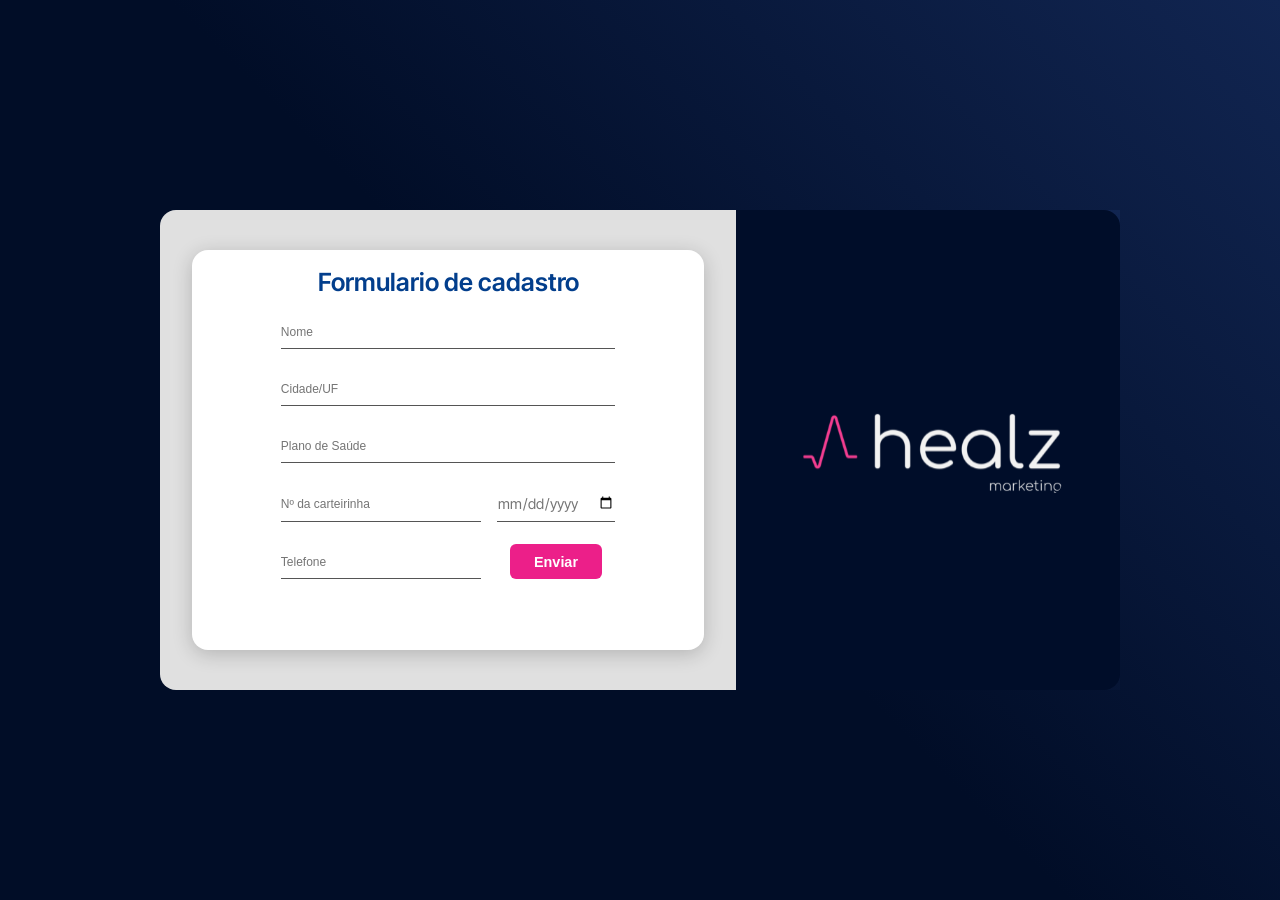
==== index.html @ 8ba6a854 "estilização da pagina "confirma"" ====
<!DOCTYPE html>
<html lang="pt-br">
  <head>
    <meta charset="UTF-8" />
    <meta name="viewport" content="width=device-width, initial-scale=1.0" />
    <link rel="preconnect" href="https://fonts.googleapis.com" />
    <link rel="preconnect" href="https://fonts.gstatic.com/" crossorigin />
    <link
      href="https://fonts.googleapis.com/css2?family=Inter+Tight:ital,wght@0,100..900;1,100..900&display=swap"
      rel="stylesheet"
    />

    
    <link rel="stylesheet" href="styles.css" />
    <link rel="shortcut icon" type="image/png" href="assets\logo.png">
    <title>Healz</title>
  </head>
  <body>
    <div class="todo">
      <img src="./assets/logo_branca 2.svg" width="100%" alt="" />
    </div>
    <main>
      <div class="container">
        <div class="box-grey">
          <div class="box-form">
            <h1>Formulario de cadastro</h1>

            <form id="formulario" class="formulario" action="https://api.sheetmonkey.io/form/g2NdY86YPBfbZwdpyjVLoc" method="post">
              <input type="text" id="nome" name="Nome"  required placeholder="Nome" />
              <input type="text" id="cidade" name="Cidade"  required placeholder="Cidade/UF" />
              <input type="text" id="plano" name="Plano" required placeholder="Plano de Saúde" />

              <div class="linha-dupla">
                <input type="text" id="numeroCarteirinha" name="matricula" required placeholder="Nº da carteirinha" />
                <input type="date" id="data" name="Datas" class="dtVencimento" required placeholder="data de vencimento" />
              </div>
              <div class="linha-dupla">
                <input type="hidden" name="Data_do_Acesso" value="x-sheetmonkey-current-date-time" />
                <input type="tel" id="telefone" name="Telefones" required placeholder="Telefone" />
                <button type="submit" class="btnEnviar" id="botaoEnviar">Enviar</button>
              </div>
              <button type="submit" class="btnEnviar700px">Enviar</button>
            </form>
            <div id="alertaSucesso" class="alerta-sucesso">✅ Formulário enviado com sucesso!</div>
          </div>
        </div>
        <div class="box-blue">
          <img src="./assets/logo_branca 2.svg" alt="" />
        </div>
      </div>
    </main>

    <script src="scripts.js"></script>                              
     

  </body>
</html>
---- styles.css ----
html {
    width: 100%;
    height: 100%;
    box-sizing: border-box;
    font-size: 16px;
    font-family: "Inter Tight", sans-serif;
}

body {
    width: 100%;
    height: 100%;
    margin: 0px;
    background: #112551;
    background: linear-gradient(225deg, rgba(17, 37, 81, 1) 0%, rgba(1, 13, 39, 1) 51%);
    display: flex;
    justify-content: center;
    align-items: center;
}
::placeholder {
    font-size: 12px;
}
main {
    width: 100%;
    max-width: 60rem;
    height: 100%;
    max-height: 30rem;
    background: white;
    display: flex;
    border-radius: 2rem;
}

.container {
    display: flex;
    width: 100%;
    background: linear-gradient(225deg, rgba(17, 37, 81, 1) 0%, rgba(1, 13, 39, 1) 51%);
}

.box-grey {
    width: 60%;
    background-color: #e0e0e0;
    border-bottom-left-radius: 1rem;
    border-top-left-radius: 1rem;
    display: flex;
    justify-content: center;
    align-items: center;
}

.box-form {
    width: 100%;
    height: 100%;
    max-width: 35rem;
    max-height: 25rem;
    margin: 2rem;
    display: flex;
    flex-direction: column;
    justify-content: start;
    align-items: center;
    background-color: white;
    border-radius: 1rem;
    box-shadow: 0px 4px 20px rgba(0, 0, 0, 0.2);
}



.box-blue {
    width: 40%;
    background-color: #000d29;
    border-bottom-right-radius: 1rem;
    border-top-right-radius: 1rem;
    display: flex;
    justify-content: center;
    align-items: center;
}

.box-blue img {
    width: 70%;
}

.box-form h1 {
    display: flex;
    align-items: center;
    color: #023E8C;
    font-size: 25px;
    font-weight: 600;
}

.formulario {
    display: flex;
    flex-direction: column;
    gap: 1.4rem;
}

.formulario input {
    border: none;
    border-bottom: 1px solid #555;
    padding: 0.5rem 0;
    font-size: 1rem;
    outline: none;
    background: transparent;
}

.linha-dupla {
    display: flex;
    gap: 1rem;
}

/* .linha-dupla input, 
    .linha-dupla button 
{
    flex: 1;
} */

input.dtVencimento {
    font-family: "Inter Tight", sans-serif;
    font-size: .9rem;
    color: #757575;
    border: none;
    border-bottom: 1px solid #555;
    background-color: transparent;
    padding: 8px 0;
    width: 100%;
    box-sizing: border-box;
}





.formulario button {
    align-self: flex-end;
    background-color: #ec1f89;
    color: white;
    border: none;
    padding: 0.6rem 1.5rem;
    border-radius: 6px;
    font-weight: bold;
    font-size: 0.9rem;
    cursor: pointer;
    margin: 0 auto;
}



.alerta-sucesso {
  position: fixed;
  bottom: 2rem;
  right: 2rem;
  background-color: #28a745;
  color: white;
  padding: 1rem 1.5rem;
  border-radius: 8px;
  box-shadow: 0 0 10px rgba(0, 0, 0, 0.3);
  font-weight: bold;
  opacity: 0;
  transform: translateY(20px);
  transition: opacity 0.3s ease, transform 0.3s ease;
  z-index: 1000;
}

.alerta-sucesso.mostrar {
  opacity: 1;
  transform: translateY(0);
}



.btnEnviar700px{
    display: none;
}
.todo{
    display: none;
}
@media (max-width: 800px) {
    .box-blue, .btnEnviar {
        display: none;
    }    
    body{
        display: inline;
    }
    .todo{
        display: flex;
        justify-content: center;
        margin: 1rem 0 1rem 0;
        height: 20%;
    }
    .container{
        justify-content: center;
    }
    .formulario input {
        width: 92%;
        margin: 0 1rem 0 1rem;
    }
    .btnEnviar700px{
        display: flex;
    }
    .box-grey{
        height: 95%;
    }
}

@media (max-width: 600px) {
    .linha-dupla{
        display: inline;
    }
    .formulario input {
        width: 80%;
    }
    .dtVencimento{
        margin-top: 1rem !important;
    }
    .box-grey{
        height: 99%;
    }
    .box-form{
        max-height: 28rem;
    }
    .box-form h1{
        font-size: 20px;
        text-align: center;
    }
}
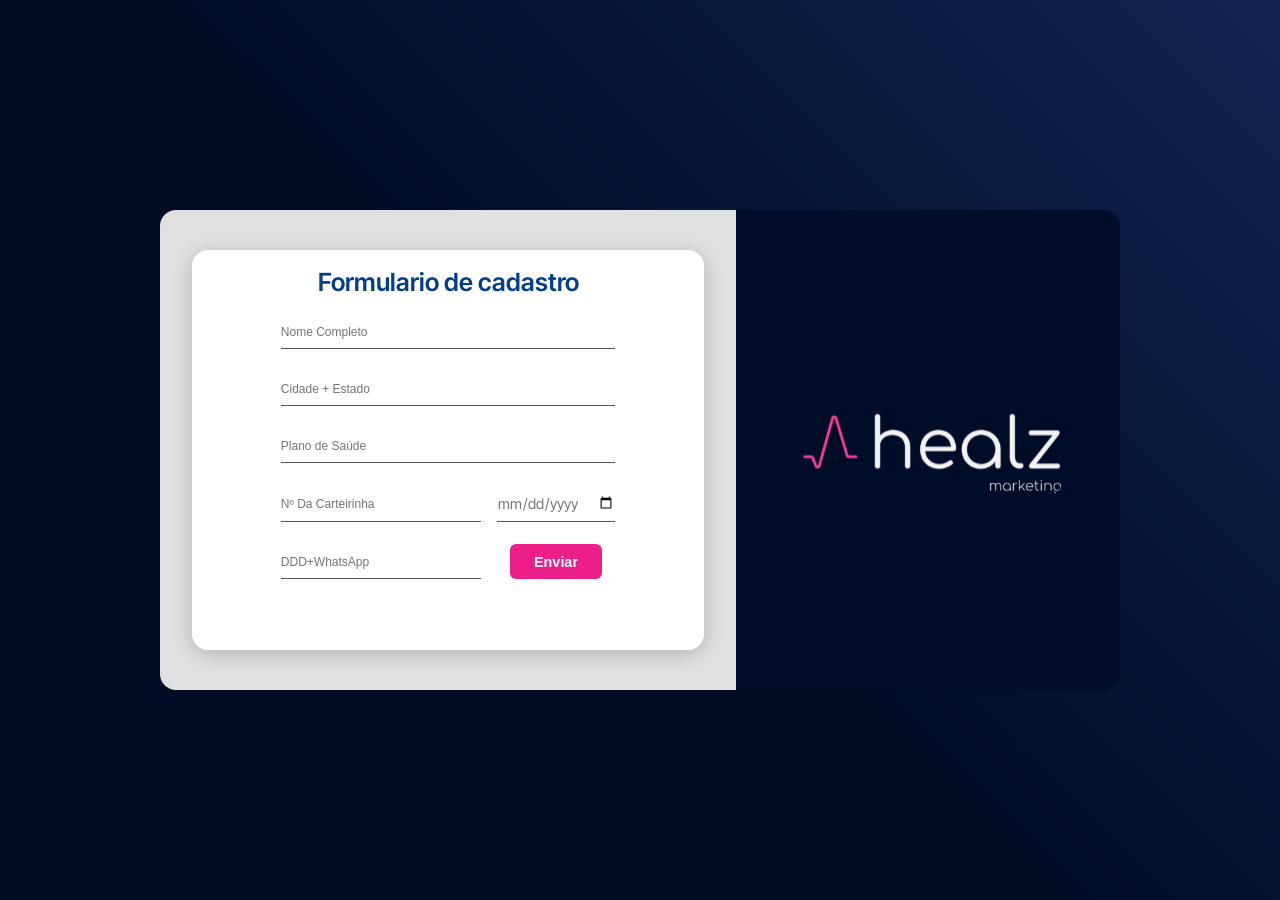
==== commit c8b9c31b: "Responsividade finalizada" ====
--- a/index.html
+++ b/index.html
@@ -26,17 +26,17 @@
             <h1>Formulario de cadastro</h1>
 
             <form id="formulario" class="formulario" action="https://api.sheetmonkey.io/form/g2NdY86YPBfbZwdpyjVLoc" method="post">
-              <input type="text" id="nome" name="Nome"  required placeholder="Nome" />
-              <input type="text" id="cidade" name="Cidade"  required placeholder="Cidade/UF" />
+              <input type="text" id="nome" name="Nome"  required placeholder="Nome Completo" />
+              <input type="text" id="cidade" name="Cidade"  required placeholder="Cidade + Estado" />
               <input type="text" id="plano" name="Plano" required placeholder="Plano de Saúde" />
 
               <div class="linha-dupla">
-                <input type="text" id="numeroCarteirinha" name="matricula" required placeholder="Nº da carteirinha" />
+                <input type="text" id="numeroCarteirinha" name="matricula" required placeholder="Nº Da Carteirinha" />
                 <input type="date" id="data" name="Datas" class="dtVencimento" required placeholder="data de vencimento" />
               </div>
               <div class="linha-dupla">
                 <input type="hidden" name="Data_do_Acesso" value="x-sheetmonkey-current-date-time" />
-                <input type="tel" id="telefone" name="Telefones" required placeholder="Telefone" />
+                <input type="tel" id="telefone" name="Telefones" required placeholder="DDD+WhatsApp " />
                 <button type="submit" class="btnEnviar" id="botaoEnviar">Enviar</button>
               </div>
               <button type="submit" class="btnEnviar700px">Enviar</button>
--- a/styles.css
+++ b/styles.css
@@ -32,7 +32,8 @@
 .container {
     display: flex;
     width: 100%;
-    background: linear-gradient(225deg, rgba(17, 37, 81, 1) 0%, rgba(1, 13, 39, 1) 51%);
+    background: linear-gradient(225deg, rgb(11, 30, 71) 0%, rgba(1, 13, 39, 1) 51%);
+    border-radius: 1rem;
 }
 
 .box-grey {
@@ -70,6 +71,7 @@
     display: flex;
     justify-content: center;
     align-items: center;
+
 }
 
 .box-blue img {
@@ -137,6 +139,12 @@
     font-size: 0.9rem;
     cursor: pointer;
     margin: 0 auto;
+    transition: transform 0.3s cubic-bezier(0.22, 1, 0.36, 1), box-shadow 0.3s ease;
+}
+
+.formulario button:hover {
+    transform: translateY(-2px);
+    box-shadow: 0 4px 12px rgba(0, 0, 0, 0.15);
 }
 
 
@@ -161,9 +169,6 @@
   opacity: 1;
   transform: translateY(0);
 }
-
-
-
 .btnEnviar700px{
     display: none;
 }
@@ -185,6 +190,8 @@
     }
     .container{
         justify-content: center;
+        border-radius: 0;
+        
     }
     .formulario input {
         width: 92%;
@@ -195,7 +202,15 @@
     }
     .box-grey{
         height: 95%;
-    }
+        border-radius: 1rem;
+    }
+    img {
+        width: 70%;
+        height: 70%;
+        display: flex;
+        justify-content: center;
+    }
+    
 }
 
 @media (max-width: 600px) {
@@ -210,6 +225,7 @@
     }
     .box-grey{
         height: 99%;
+        width: 70% !important;
     }
     .box-form{
         max-height: 28rem;
@@ -218,6 +234,31 @@
         font-size: 20px;
         text-align: center;
     }
-}
-
-
+    img {
+        width: 70%;
+        height: 70%;
+        display: flex;
+        justify-content: center;
+    }
+    .container{
+        justify-content: center;
+        border-radius: 0;
+        
+    }
+    
+}
+@media (max-width: 500px) {
+        .box-grey{
+        height: 99%;
+        width: 90% !important;
+    }
+    img {
+        width: 70%;
+        height: 70%;
+        display: flex;
+        justify-content: center;
+        margin-top: 1rem;
+    }
+    
+
+}
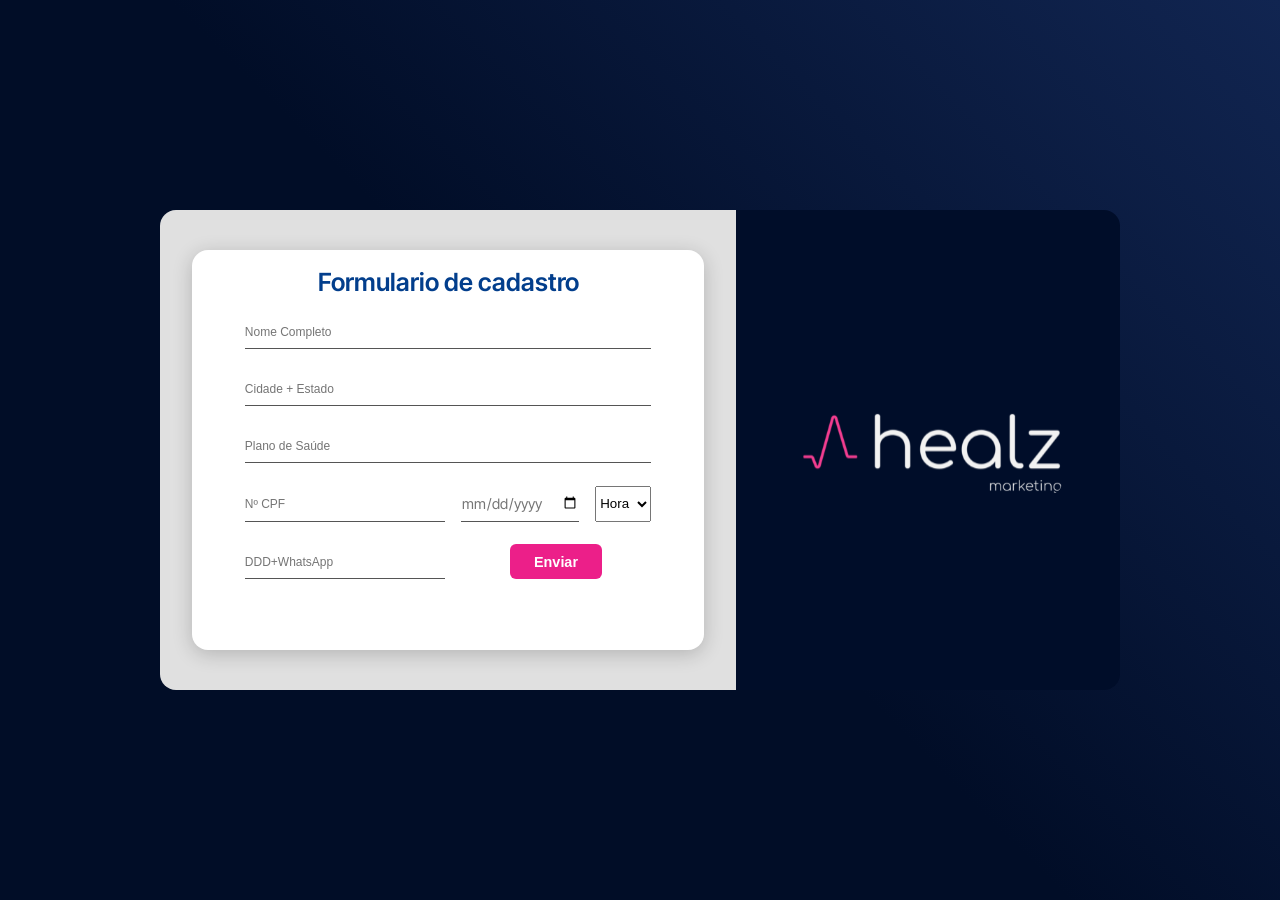
==== commit 7fc2cbab: "tela dos dados" ====
--- a/index.html
+++ b/index.html
@@ -31,12 +31,29 @@
               <input type="text" id="plano" name="Plano" required placeholder="Plano de Saúde" />
 
               <div class="linha-dupla">
-                <input type="text" id="numeroCarteirinha" name="matricula" required placeholder="Nº Da Carteirinha" />
-                <input type="date" id="data" name="Datas" class="dtVencimento" required placeholder="data de vencimento" />
+                <input type="number" id="numeroCarteirinha" name="matricula" required placeholder="Nº CPF" />
+
+                <input type="date" id="data" name="Consulta" class="dtVencimento" required placeholder="data de vencimento" />
+                 <select name="Hora" id="hora" required>
+                  <option value="">Hora</option>
+                  <option value="08:00">08:00</option>
+                  <option value="09:00">09:00</option>
+                  <option value="10:00">10:00</option>
+                  <option value="11:00">11:00</option>
+                  <option value="12:00">12:00</option>
+                  <option value="13:00">13:00</option>
+                  <option value="14:00">14:00</option>
+                  <option value="15:00">15:00</option>
+                  <option value="16:00">16:00</option>
+                  <option value="17:00">17:00</option>
+                  <option value="18:00">18:00</option>
+                </select>
               </div>
               <div class="linha-dupla">
                 <input type="hidden" name="Data_do_Acesso" value="x-sheetmonkey-current-date-time" />
+
                 <input type="tel" id="telefone" name="Telefones" required placeholder="DDD+WhatsApp " />
+
                 <button type="submit" class="btnEnviar" id="botaoEnviar">Enviar</button>
               </div>
               <button type="submit" class="btnEnviar700px">Enviar</button>
--- a/styles.css
+++ b/styles.css
@@ -34,6 +34,7 @@
     width: 100%;
     background: linear-gradient(225deg, rgb(11, 30, 71) 0%, rgba(1, 13, 39, 1) 51%);
     border-radius: 1rem;
+
 }
 
 .box-grey {
@@ -71,6 +72,7 @@
     display: flex;
     justify-content: center;
     align-items: center;
+
 
 }
 
@@ -191,7 +193,7 @@
     .container{
         justify-content: center;
         border-radius: 0;
-        
+
     }
     .formulario input {
         width: 92%;
@@ -260,5 +262,4 @@
         margin-top: 1rem;
     }
     
-
 }
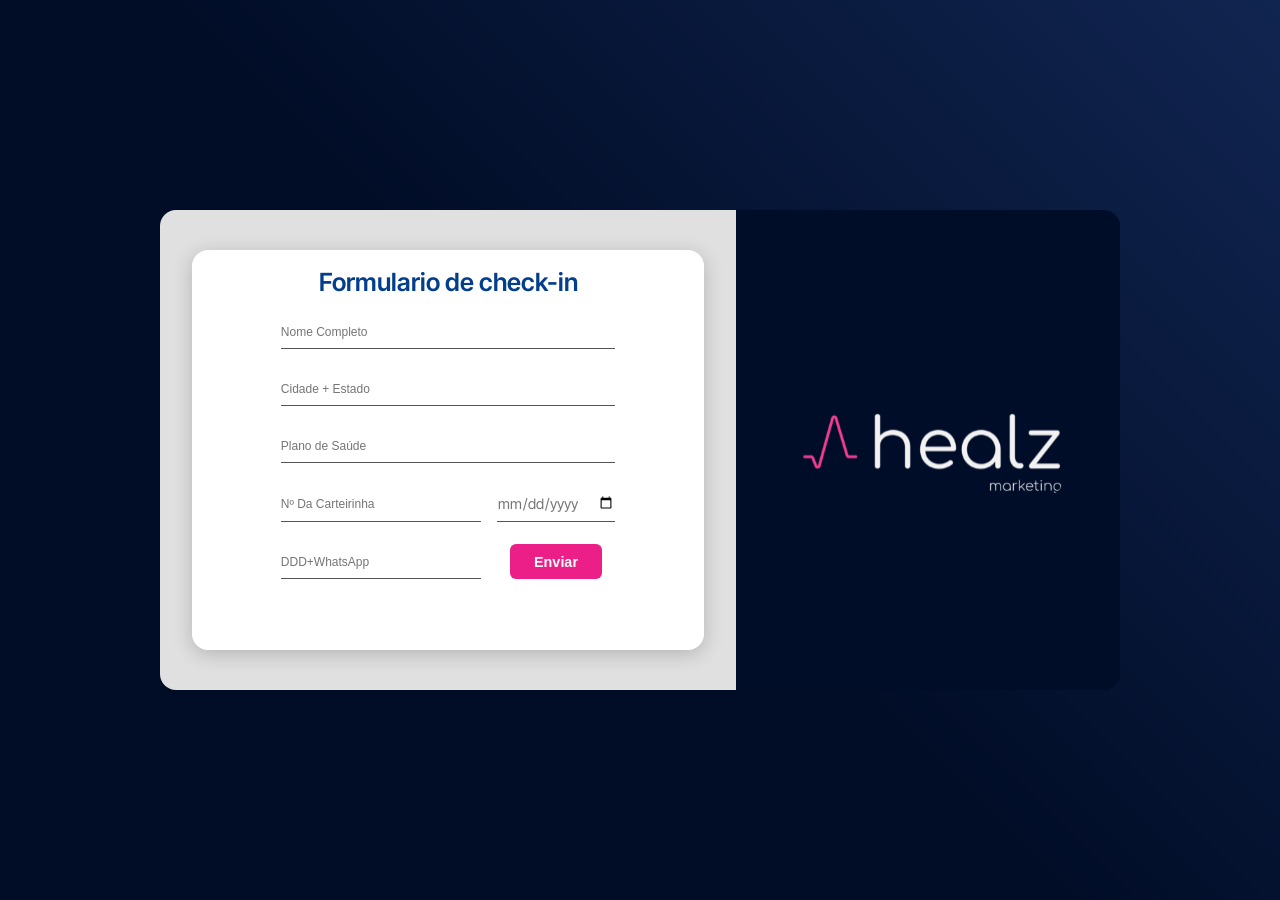
==== commit 7228ad29: "Alterações finais e validação do check-in" ====
--- a/index.html
+++ b/index.html
@@ -10,9 +10,8 @@
       rel="stylesheet"
     />
 
-    
     <link rel="stylesheet" href="styles.css" />
-    <link rel="shortcut icon" type="image/png" href="assets\logo.png">
+    <link rel="shortcut icon" type="image/png" href="assets\logo.png" />
     <title>Healz</title>
   </head>
   <body>
@@ -23,42 +22,78 @@
       <div class="container">
         <div class="box-grey">
           <div class="box-form">
-            <h1>Formulario de cadastro</h1>
+            <h1>Formulario de check-in</h1>
 
-            <form id="formulario" class="formulario" action="https://api.sheetmonkey.io/form/g2NdY86YPBfbZwdpyjVLoc" method="post">
-              <input type="text" id="nome" name="Nome"  required placeholder="Nome Completo" />
-              <input type="text" id="cidade" name="Cidade"  required placeholder="Cidade + Estado" />
-              <input type="text" id="plano" name="Plano" required placeholder="Plano de Saúde" />
+            <form
+              id="formulario"
+              class="formulario"
+              action="https://api.sheetmonkey.io/form/g2NdY86YPBfbZwdpyjVLoc"
+              method="post"
+            >
+              <input
+                type="text"
+                id="nome"
+                name="Nome"
+                required
+                placeholder="Nome Completo"
+              />
+              <input
+                type="text"
+                id="cidade"
+                name="Cidade"
+                required
+                placeholder="Cidade + Estado"
+              />
+              <input
+                type="text"
+                id="plano"
+                name="Plano"
+                required
+                placeholder="Plano de Saúde"
+              />
 
               <div class="linha-dupla">
-                <input type="number" id="numeroCarteirinha" name="matricula" required placeholder="Nº CPF" />
+                <input
+                  type="text"
+                  id="numeroCarteirinha"
+                  name="matricula"
+                  required
+                  placeholder="Nº Da Carteirinha"
+                />
 
-                <input type="date" id="data" name="Consulta" class="dtVencimento" required placeholder="data de vencimento" />
-                 <select name="Hora" id="hora" required>
-                  <option value="">Hora</option>
-                  <option value="08:00">08:00</option>
-                  <option value="09:00">09:00</option>
-                  <option value="10:00">10:00</option>
-                  <option value="11:00">11:00</option>
-                  <option value="12:00">12:00</option>
-                  <option value="13:00">13:00</option>
-                  <option value="14:00">14:00</option>
-                  <option value="15:00">15:00</option>
-                  <option value="16:00">16:00</option>
-                  <option value="17:00">17:00</option>
-                  <option value="18:00">18:00</option>
-                </select>
+                <input
+                  type="date"
+                  id="data"
+                  name="Datas"
+                  class="dtVencimento"
+                  required
+                  placeholder="data de vencimento"
+                />
               </div>
               <div class="linha-dupla">
-                <input type="hidden" name="Data_do_Acesso" value="x-sheetmonkey-current-date-time" />
+                <input
+                  type="hidden"
+                  name="Data_do_Acesso"
+                  value="x-sheetmonkey-current-date-time"
+                />
 
-                <input type="tel" id="telefone" name="Telefones" required placeholder="DDD+WhatsApp " />
+                <input
+                  type="tel"
+                  id="telefone"
+                  name="Telefones"
+                  required
+                  placeholder="DDD+WhatsApp "
+                />
 
-                <button type="submit" class="btnEnviar" id="botaoEnviar">Enviar</button>
+                <button type="submit" class="btnEnviar" id="botaoEnviar">
+                  Enviar
+                </button>
               </div>
               <button type="submit" class="btnEnviar700px">Enviar</button>
             </form>
-            <div id="alertaSucesso" class="alerta-sucesso">✅ Formulário enviado com sucesso!</div>
+            <div id="alertaSucesso" class="alerta-sucesso">
+              ✅ Formulário enviado com sucesso!
+            </div>
           </div>
         </div>
         <div class="box-blue">
@@ -67,8 +102,6 @@
       </div>
     </main>
 
-    <script src="scripts.js"></script>                              
-     
-
+    <script src="scripts.js"></script>
   </body>
 </html>
--- a/styles.css
+++ b/styles.css
@@ -16,9 +16,11 @@
     justify-content: center;
     align-items: center;
 }
+
 ::placeholder {
     font-size: 12px;
 }
+
 main {
     width: 100%;
     max-width: 60rem;
@@ -152,108 +154,129 @@
 
 
 .alerta-sucesso {
-  position: fixed;
-  bottom: 2rem;
-  right: 2rem;
-  background-color: #28a745;
-  color: white;
-  padding: 1rem 1.5rem;
-  border-radius: 8px;
-  box-shadow: 0 0 10px rgba(0, 0, 0, 0.3);
-  font-weight: bold;
-  opacity: 0;
-  transform: translateY(20px);
-  transition: opacity 0.3s ease, transform 0.3s ease;
-  z-index: 1000;
+    position: fixed;
+    bottom: 2rem;
+    right: 2rem;
+    background-color: #28a745;
+    color: white;
+    padding: 1rem 1.5rem;
+    border-radius: 8px;
+    box-shadow: 0 0 10px rgba(0, 0, 0, 0.3);
+    font-weight: bold;
+    opacity: 0;
+    transform: translateY(20px);
+    transition: opacity 0.3s ease, transform 0.3s ease;
+    z-index: 1000;
 }
 
 .alerta-sucesso.mostrar {
-  opacity: 1;
-  transform: translateY(0);
-}
-.btnEnviar700px{
+    opacity: 1;
+    transform: translateY(0);
+}
+
+.btnEnviar700px {
     display: none;
 }
-.todo{
+
+.todo {
     display: none;
 }
+
 @media (max-width: 800px) {
-    .box-blue, .btnEnviar {
+
+    .box-blue,
+    .btnEnviar {
         display: none;
-    }    
-    body{
+    }
+
+    body {
         display: inline;
     }
-    .todo{
+
+    .todo {
         display: flex;
         justify-content: center;
         margin: 1rem 0 1rem 0;
         height: 20%;
     }
-    .container{
+
+    .container {
         justify-content: center;
         border-radius: 0;
 
     }
+
     .formulario input {
         width: 92%;
         margin: 0 1rem 0 1rem;
     }
-    .btnEnviar700px{
-        display: flex;
-    }
-    .box-grey{
+
+    .btnEnviar700px {
+        display: flex;
+    }
+
+    .box-grey {
         height: 95%;
         border-radius: 1rem;
     }
+
     img {
         width: 70%;
         height: 70%;
         display: flex;
         justify-content: center;
     }
-    
+
 }
 
 @media (max-width: 600px) {
-    .linha-dupla{
+    .linha-dupla {
         display: inline;
     }
+
     .formulario input {
         width: 80%;
     }
-    .dtVencimento{
+
+    .dtVencimento {
         margin-top: 1rem !important;
     }
-    .box-grey{
+
+    .box-grey {
         height: 99%;
         width: 70% !important;
     }
-    .box-form{
+
+    .box-form {
         max-height: 28rem;
     }
-    .box-form h1{
+
+    .box-form h1 {
         font-size: 20px;
         text-align: center;
     }
+
     img {
         width: 70%;
         height: 70%;
         display: flex;
         justify-content: center;
     }
-    .container{
+
+    .container {
         justify-content: center;
         border-radius: 0;
-        
-    }
-    
-}
+
+    }
+
+}
+
 @media (max-width: 500px) {
-        .box-grey{
+    .box-grey {
         height: 99%;
         width: 90% !important;
     }
+
     img {
         width: 70%;
         height: 70%;
@@ -261,5 +284,5 @@
         justify-content: center;
         margin-top: 1rem;
     }
-    
+
 }
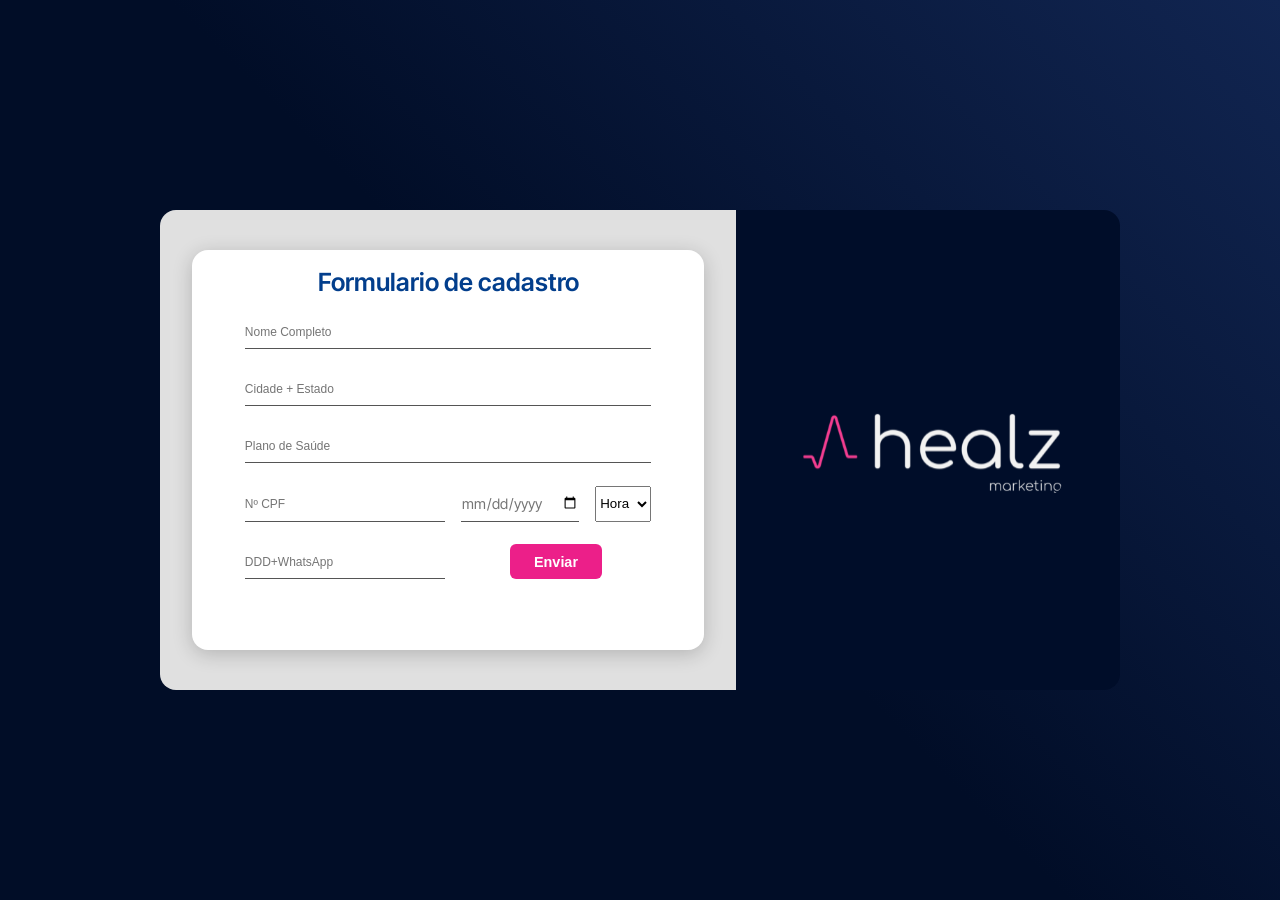
==== commit 1ee13e53: "tavbela de dados" ====
--- a/index.html
+++ b/index.html
@@ -10,8 +10,9 @@
       rel="stylesheet"
     />
 
+    
     <link rel="stylesheet" href="styles.css" />
-    <link rel="shortcut icon" type="image/png" href="assets\logo.png" />
+    <link rel="shortcut icon" type="image/png" href="assets\logo.png">
     <title>Healz</title>
   </head>
   <body>
@@ -22,78 +23,47 @@
       <div class="container">
         <div class="box-grey">
           <div class="box-form">
-            <h1>Formulario de check-in</h1>
+            <h1>Formulario de cadastro</h1>
 
-            <form
-              id="formulario"
-              class="formulario"
-              action="https://api.sheetmonkey.io/form/g2NdY86YPBfbZwdpyjVLoc"
-              method="post"
-            >
-              <input
-                type="text"
-                id="nome"
-                name="Nome"
-                required
-                placeholder="Nome Completo"
-              />
-              <input
-                type="text"
-                id="cidade"
-                name="Cidade"
-                required
-                placeholder="Cidade + Estado"
-              />
-              <input
-                type="text"
-                id="plano"
-                name="Plano"
-                required
-                placeholder="Plano de Saúde"
-              />
+            <form id="formulario" class="formulario" action="https://api.sheetmonkey.io/form/g2NdY86YPBfbZwdpyjVLoc" method="post">
+              <input type="text" id="nome" name="Nome"  required placeholder="Nome Completo" />
+              <input type="text" id="cidade" name="Cidade"  required placeholder="Cidade + Estado" />
+              <input type="text" id="plano" name="Plano" required placeholder="Plano de Saúde" />
 
               <div class="linha-dupla">
-                <input
-                  type="text"
-                  id="numeroCarteirinha"
-                  name="matricula"
-                  required
-                  placeholder="Nº Da Carteirinha"
-                />
+                <input type="number" id="numeroCarteirinha" name="matricula" required placeholder="Nº CPF" />
 
-                <input
-                  type="date"
-                  id="data"
-                  name="Datas"
-                  class="dtVencimento"
-                  required
-                  placeholder="data de vencimento"
-                />
+                <input type="date" id="data" name="Consulta" class="dtVencimento" required placeholder="data de vencimento" />
+                 <select name="Hora" id="hora" required>
+                  <option value="">Hora</option>
+                  <option value="08:00">08:00</option>
+                  <option value="09:00">09:00</option>
+                  <option value="10:00">10:00</option>
+                  <option value="11:00">11:00</option>
+                  <option value="12:00">12:00</option>
+                  <option value="13:00">13:00</option>
+                  <option value="14:00">14:00</option>
+                  <option value="15:00">15:00</option>
+                  <option value="16:00">16:00</option>
+                  <option value="17:00">17:00</option>
+                  <option value="18:00">18:00</option>
+                   <option value="18:00">19:00</option>
+                    <option value="18:00">20:00</option>
+                      <option value="18:00">21:00</option>
+                      <option value="18:00">22:00</option>
+                         <option value="18:00">23:00</option>
+                </select>
               </div>
               <div class="linha-dupla">
-                <input
-                  type="hidden"
-                  name="Data_do_Acesso"
-                  value="x-sheetmonkey-current-date-time"
-                />
+                <input type="hidden" name="Data_do_Acesso" value="x-sheetmonkey-current-date-time" />
 
-                <input
-                  type="tel"
-                  id="telefone"
-                  name="Telefones"
-                  required
-                  placeholder="DDD+WhatsApp "
-                />
+                <input type="tel" id="telefone" name="Telefones" required placeholder="DDD+WhatsApp " />
 
-                <button type="submit" class="btnEnviar" id="botaoEnviar">
-                  Enviar
-                </button>
+                <button type="submit" class="btnEnviar" id="botaoEnviar">Enviar</button>
               </div>
               <button type="submit" class="btnEnviar700px">Enviar</button>
             </form>
-            <div id="alertaSucesso" class="alerta-sucesso">
-              ✅ Formulário enviado com sucesso!
-            </div>
+            <div id="alertaSucesso" class="alerta-sucesso">✅ Formulário enviado com sucesso!</div>
           </div>
         </div>
         <div class="box-blue">
@@ -102,6 +72,8 @@
       </div>
     </main>
 
-    <script src="scripts.js"></script>
+    <script src="scripts.js"></script>                              
+     
+
   </body>
 </html>
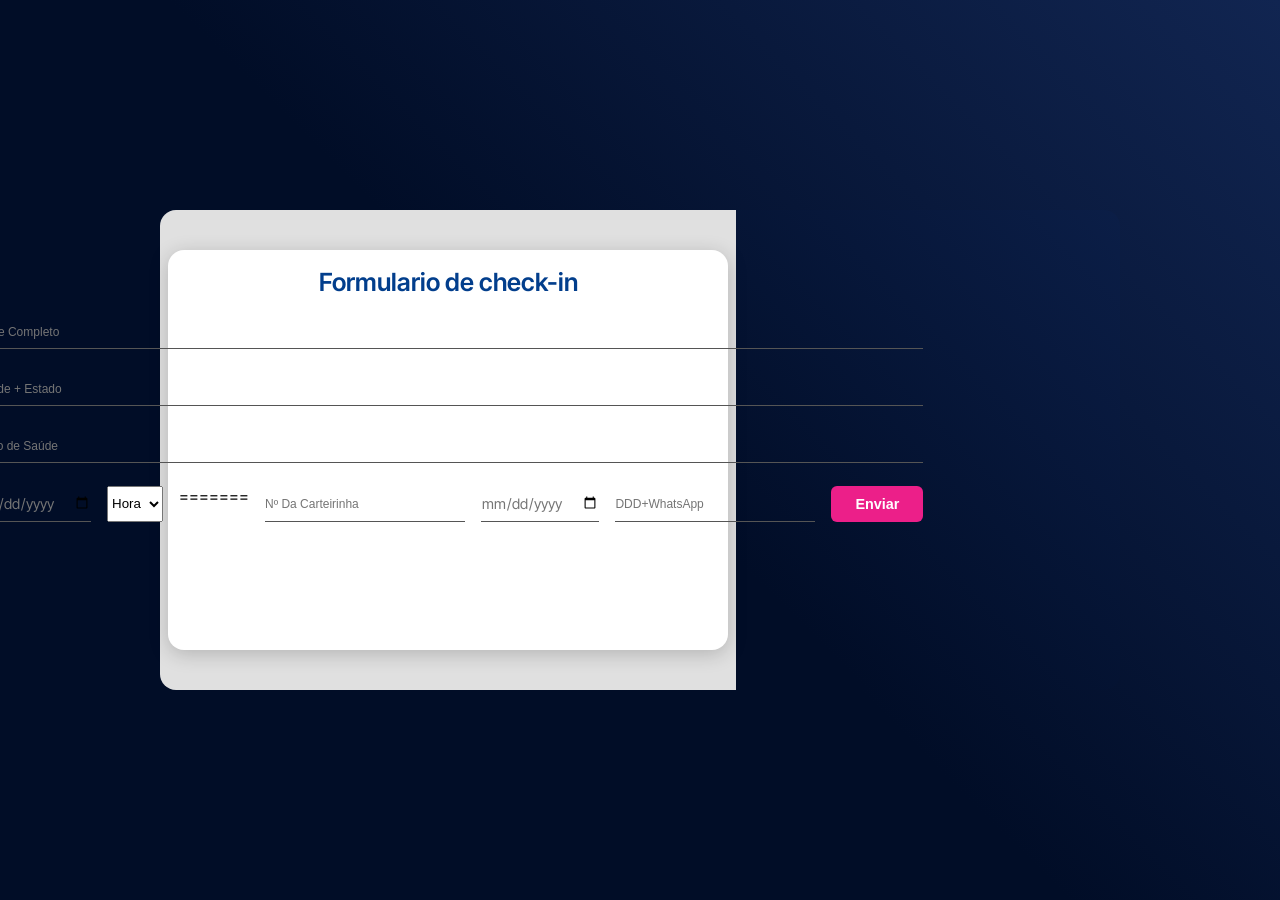
==== commit c6cb8903: "Merge branch 'dev' into dados" ====
--- a/index.html
+++ b/index.html
@@ -10,9 +10,8 @@
       rel="stylesheet"
     />
 
-    
     <link rel="stylesheet" href="styles.css" />
-    <link rel="shortcut icon" type="image/png" href="assets\logo.png">
+    <link rel="shortcut icon" type="image/png" href="assets\logo.png" />
     <title>Healz</title>
   </head>
   <body>
@@ -23,14 +22,37 @@
       <div class="container">
         <div class="box-grey">
           <div class="box-form">
-            <h1>Formulario de cadastro</h1>
+            <h1>Formulario de check-in</h1>
 
-            <form id="formulario" class="formulario" action="https://api.sheetmonkey.io/form/g2NdY86YPBfbZwdpyjVLoc" method="post">
-              <input type="text" id="nome" name="Nome"  required placeholder="Nome Completo" />
-              <input type="text" id="cidade" name="Cidade"  required placeholder="Cidade + Estado" />
-              <input type="text" id="plano" name="Plano" required placeholder="Plano de Saúde" />
+            <form
+              id="formulario"
+              class="formulario"
+              action="https://api.sheetmonkey.io/form/g2NdY86YPBfbZwdpyjVLoc"
+              method="post"
+            >
+              <input
+                type="text"
+                id="nome"
+                name="Nome"
+                required
+                placeholder="Nome Completo"
+              />
+              <input
+                type="text"
+                id="cidade"
+                name="Cidade"
+                required
+                placeholder="Cidade + Estado"
+              />
+              <input
+                type="text"
+                id="plano"
+                name="Plano"
+                required
+                placeholder="Plano de Saúde"
+              />
 
-              <div class="linha-dupla">
+              <div class="linha-dupla
                 <input type="number" id="numeroCarteirinha" name="matricula" required placeholder="Nº CPF" />
 
                 <input type="date" id="data" name="Consulta" class="dtVencimento" required placeholder="data de vencimento" />
@@ -53,17 +75,48 @@
                       <option value="18:00">22:00</option>
                          <option value="18:00">23:00</option>
                 </select>
+=======
+                <input
+                  type="text"
+                  id="numeroCarteirinha"
+                  name="matricula"
+                  required
+                  placeholder="Nº Da Carteirinha"
+                />
+
+                <input
+                  type="date"
+                  id="data"
+                  name="Datas"
+                  class="dtVencimento"
+                  required
+                  placeholder="data de vencimento"
+    
               </div>
               <div class="linha-dupla">
-                <input type="hidden" name="Data_do_Acesso" value="x-sheetmonkey-current-date-time" />
+                <input
+                  type="hidden"
+                  name="Data_do_Acesso"
+                  value="x-sheetmonkey-current-date-time"
+                />
 
-                <input type="tel" id="telefone" name="Telefones" required placeholder="DDD+WhatsApp " />
+                <input
+                  type="tel"
+                  id="telefone"
+                  name="Telefones"
+                  required
+                  placeholder="DDD+WhatsApp "
+                />
 
-                <button type="submit" class="btnEnviar" id="botaoEnviar">Enviar</button>
+                <button type="submit" class="btnEnviar" id="botaoEnviar">
+                  Enviar
+                </button>
               </div>
               <button type="submit" class="btnEnviar700px">Enviar</button>
             </form>
-            <div id="alertaSucesso" class="alerta-sucesso">✅ Formulário enviado com sucesso!</div>
+            <div id="alertaSucesso" class="alerta-sucesso">
+              ✅ Formulário enviado com sucesso!
+            </div>
           </div>
         </div>
         <div class="box-blue">
@@ -72,8 +125,6 @@
       </div>
     </main>
 
-    <script src="scripts.js"></script>                              
-     
-
+    <script src="scripts.js"></script>
   </body>
 </html>
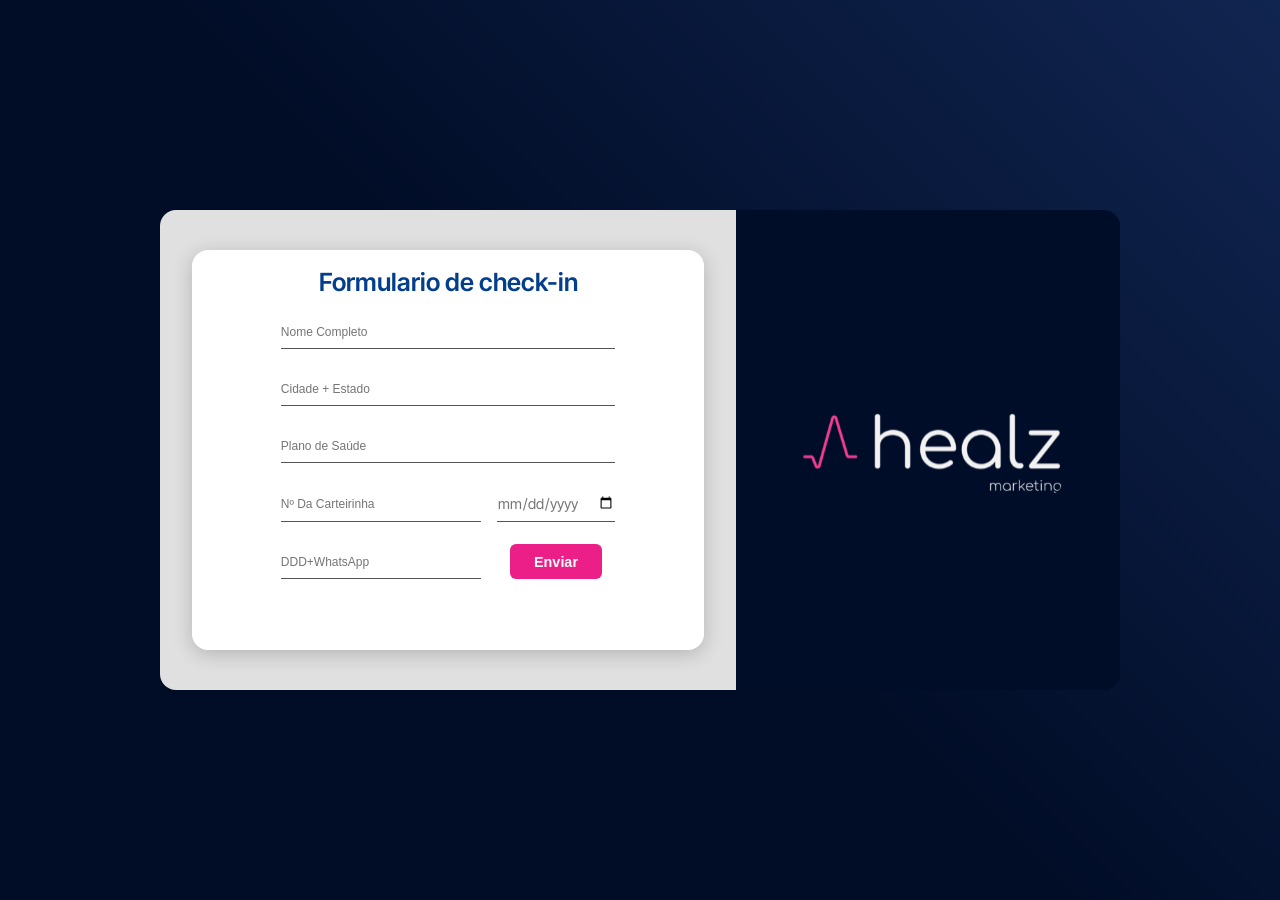
==== commit 2fe57dfd: "Merge pull request #15 from LGKARD/pr-lastcommit Pr lastcommit" ====
--- a/index.html
+++ b/index.html
@@ -52,30 +52,7 @@
                 placeholder="Plano de Saúde"
               />
 
-              <div class="linha-dupla
-                <input type="number" id="numeroCarteirinha" name="matricula" required placeholder="Nº CPF" />
-
-                <input type="date" id="data" name="Consulta" class="dtVencimento" required placeholder="data de vencimento" />
-                 <select name="Hora" id="hora" required>
-                  <option value="">Hora</option>
-                  <option value="08:00">08:00</option>
-                  <option value="09:00">09:00</option>
-                  <option value="10:00">10:00</option>
-                  <option value="11:00">11:00</option>
-                  <option value="12:00">12:00</option>
-                  <option value="13:00">13:00</option>
-                  <option value="14:00">14:00</option>
-                  <option value="15:00">15:00</option>
-                  <option value="16:00">16:00</option>
-                  <option value="17:00">17:00</option>
-                  <option value="18:00">18:00</option>
-                   <option value="18:00">19:00</option>
-                    <option value="18:00">20:00</option>
-                      <option value="18:00">21:00</option>
-                      <option value="18:00">22:00</option>
-                         <option value="18:00">23:00</option>
-                </select>
-=======
+              <div class="linha-dupla">
                 <input
                   type="text"
                   id="numeroCarteirinha"
@@ -91,7 +68,7 @@
                   class="dtVencimento"
                   required
                   placeholder="data de vencimento"
-    
+                />
               </div>
               <div class="linha-dupla">
                 <input
